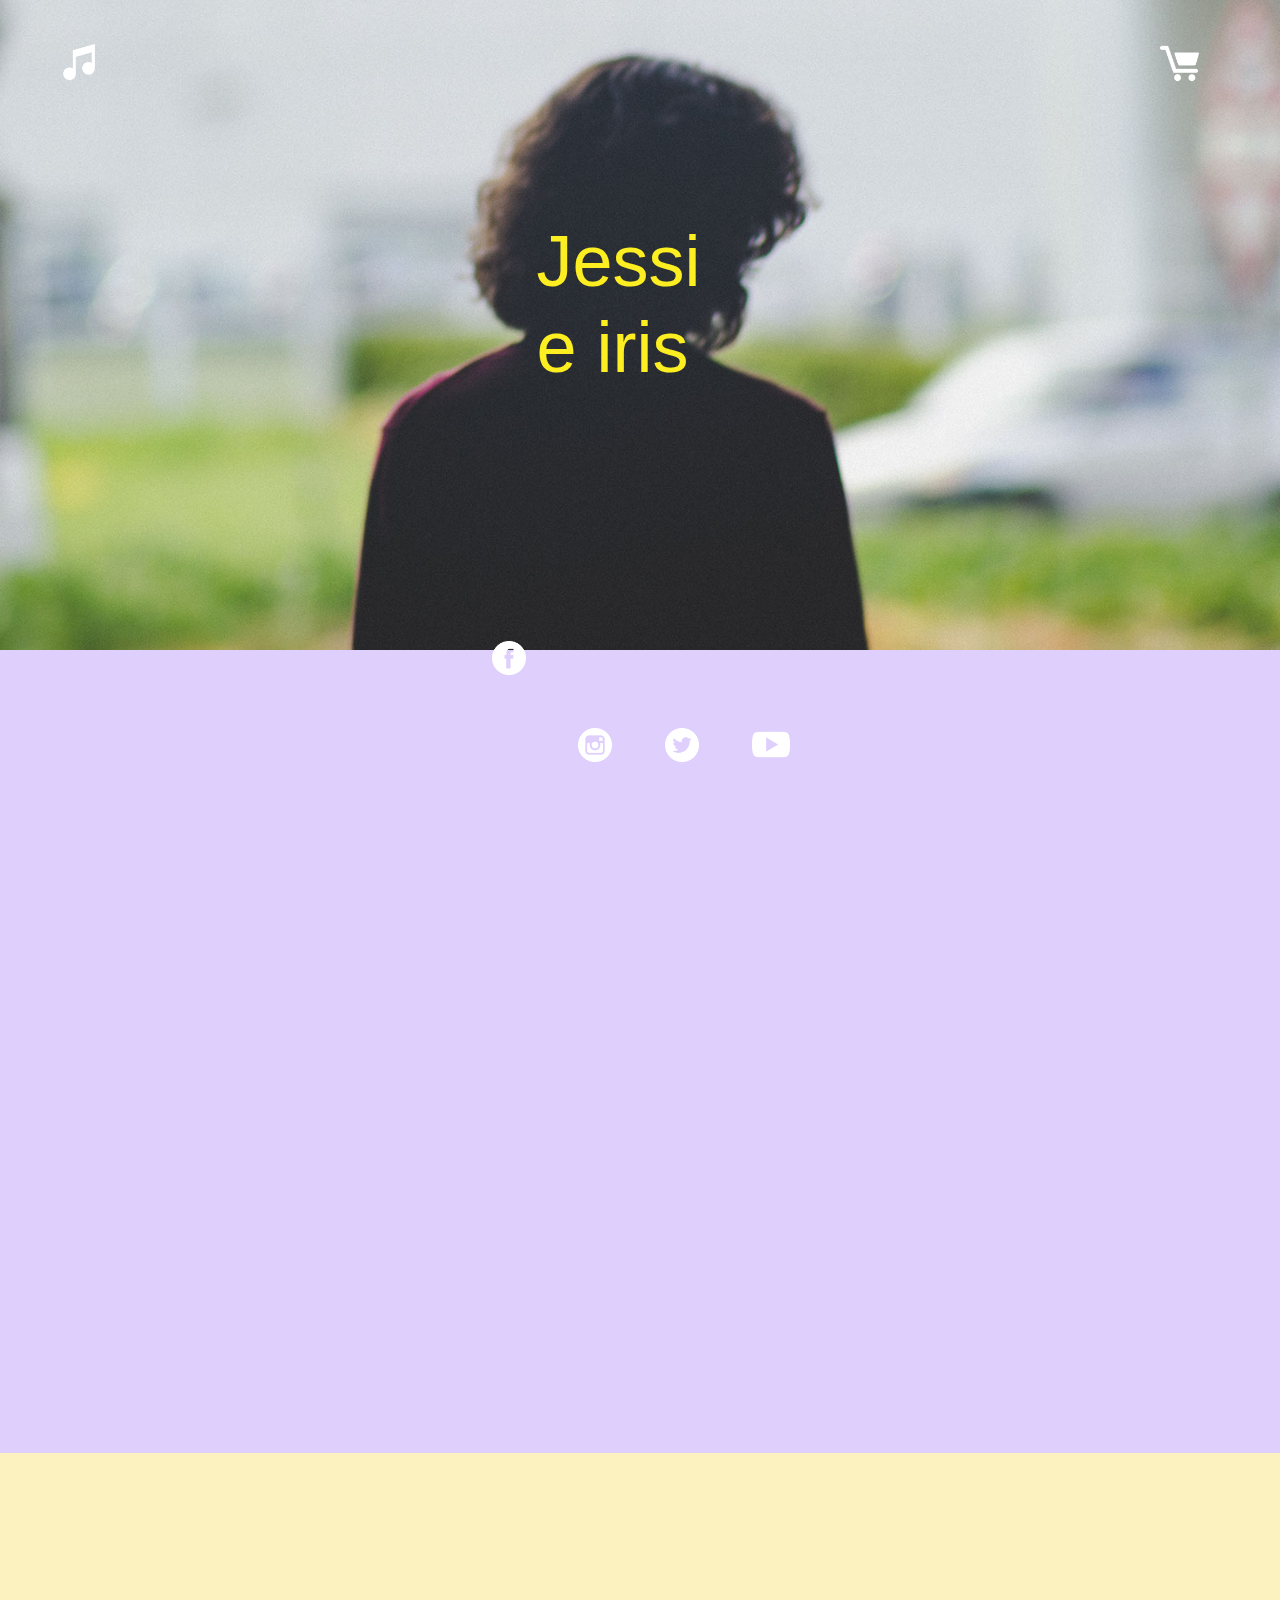
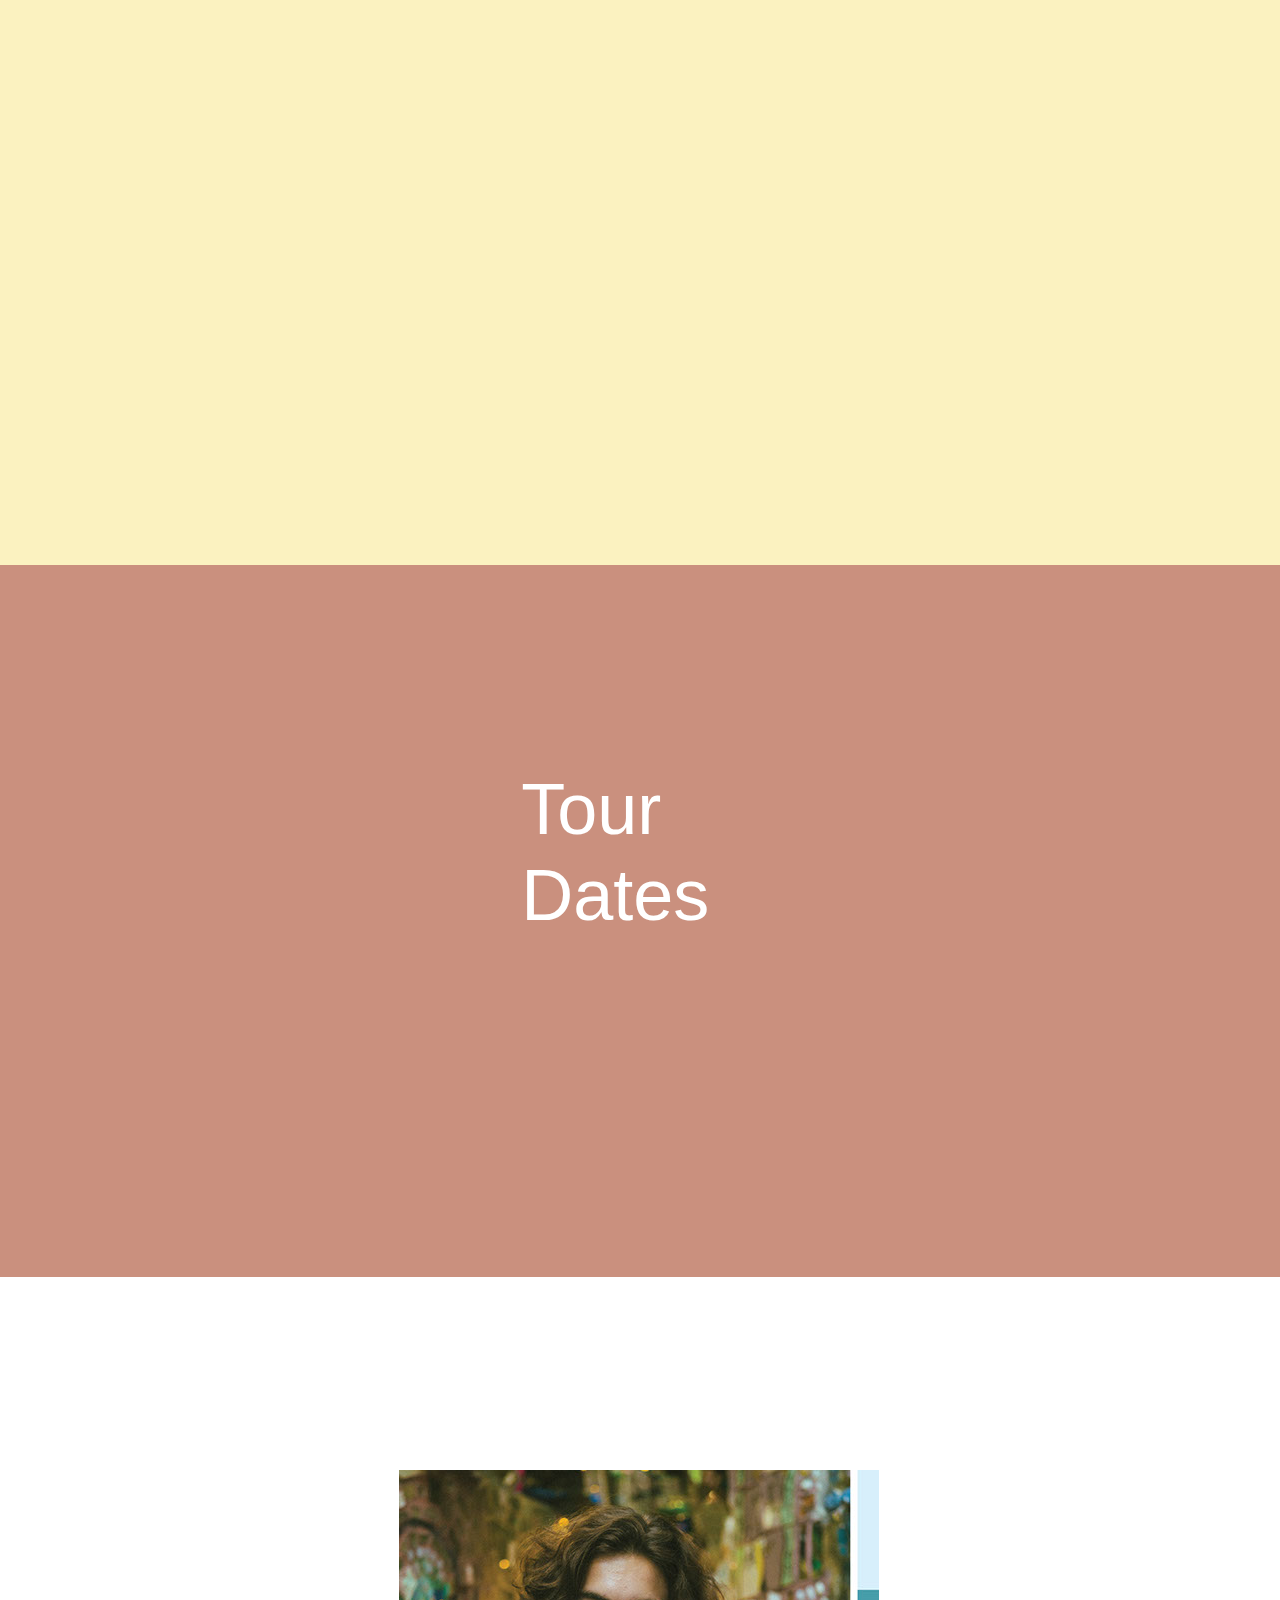
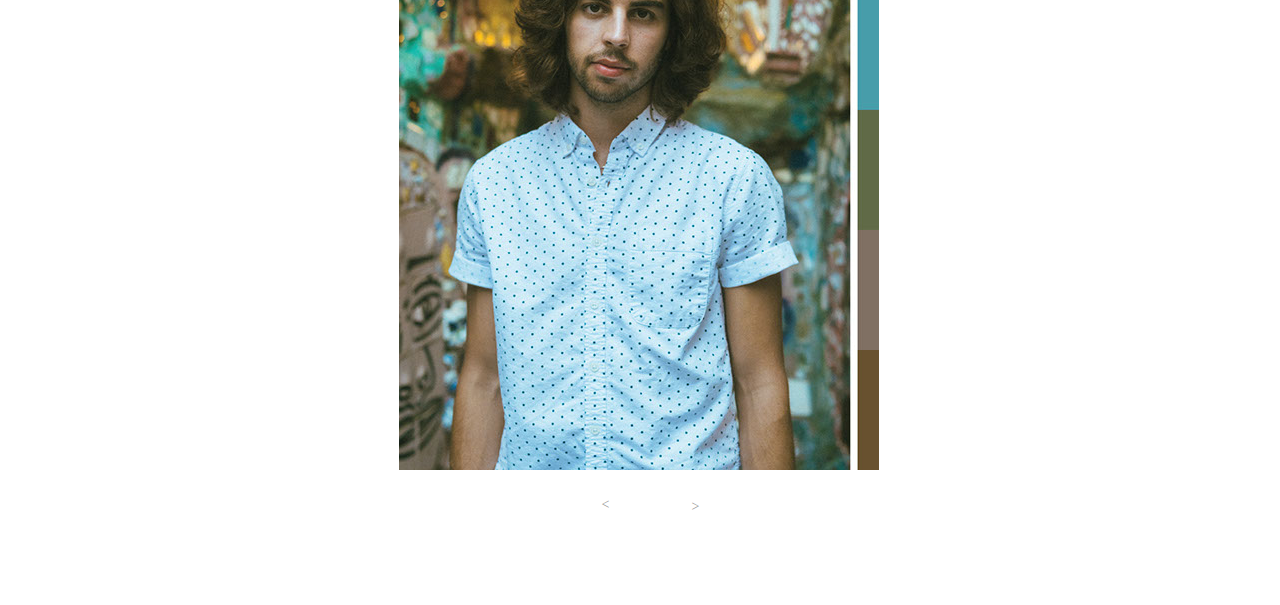
==== index.html @ 2830116b "First Draft" ====
<!DOCTYPE html>
<html class="nojs html css_verticalspacer" lang="en-GB">
 <head>

  <meta http-equiv="Content-type" content="text/html;charset=UTF-8"/>
  <meta name="generator" content="2017.0.2.363"/>
  <meta name="viewport" content="width=device-width, initial-scale=1.0"/>
  
  <script type="text/javascript">
   // Update the 'nojs'/'js' class on the html node
document.documentElement.className = document.documentElement.className.replace(/\bnojs\b/g, 'js');

// Check that all required assets are uploaded and up-to-date
if(typeof Muse == "undefined") window.Muse = {}; window.Muse.assets = {"required":["museutils.js", "museconfig.js", "webpro.js", "musewpslideshow.js", "jquery.museoverlay.js", "touchswipe.js", "jquery.watch.js", "jquery.museresponsive.js", "require.js", "index.css"], "outOfDate":[]};
</script>
  
  <title>Home</title>
  <!-- CSS -->
  <link rel="stylesheet" type="text/css" href="css/site_global.css?crc=443350757"/>
  <link rel="stylesheet" type="text/css" href="css/index.css?crc=502564567" id="pagesheet"/>
  <!-- IE-only CSS -->
  <!--[if lt IE 9]>
  <link rel="stylesheet" type="text/css" href="css/nomq_index.css?crc=90393569" id="nomq_pagesheet"/>
  <![endif]-->
  <!-- Other scripts -->
  <script type="text/javascript">
   var __adobewebfontsappname__ = "muse";
</script>
  <!-- JS includes -->
  <script src="https://webfonts.creativecloud.com/bebas-neue:n4:default.js" type="text/javascript"></script>
    <!--HTML Widget code-->
  <style type="text/css">#u511.size_fluid_width_height iframe { position:absolute; left:0; top:0; }</style>
 </head>
 <body>

  <div class="breakpoint active" id="bp_infinity" data-min-width="961"><!-- responsive breakpoint node -->
   <div class="clearfix borderbox" id="page"><!-- group -->
    <div class="clip_frame grpelem" id="u242"><!-- image -->
     <img class="block temp_no_img_src" id="u242_img" data-orig-src="images/img_0223-crop-u242.jpg?crc=4047182410" alt="" data-image-width="1576" data-image-height="787" src="images/blank.gif?crc=4208392903"/>
    </div>
    <div class="clearfix grpelem" id="pu252"><!-- column -->
     <div class="clearfix colelem shared_content" id="u252" data-content-guid="u252_content"><!-- group -->
      <div class="size_fluid_width_height grpelem" id="u511"><!-- custom html -->
       <div class="fluid_height_spacer"></div>
       
<iframe class="actAsDiv" style="width:100%;height:100%;" src="//www.youtube.com/embed/L6NBzP-vNng?autoplay=0&loop=0&showinfo=0&theme=dark&color=red&controls=1&modestbranding=0&start=0&fs=1&iv_load_policy=1&wmode=transparent&rel=1" frameborder="0" allowfullscreen></iframe>

      </div>
     </div>
     <div class="colelem shared_content" id="u718" data-content-guid="u718_content"><!-- simple frame --></div>
     <div class="colelem" id="u830"><!-- simple frame --></div>
    </div>
    <a class="nonblock nontext clip_frame grpelem" id="u392" href="http://soundcloud.com/jessieiris"><!-- image --><img class="block temp_no_img_src" id="u392_img" data-orig-src="images/quaver-outline.png?crc=3862288197" alt="" data-image-width="43" data-image-height="43" src="images/blank.gif?crc=4208392903"/></a>
    <div class="grpelem shared_content" id="u751" data-content-guid="u751_content"><!-- custom html -->
     <iframe width="75%" height="300" scrolling="no" frameborder="no" allow="autoplay" src="https://w.soundcloud.com/player/?url=https%3A//api.soundcloud.com/users/417070122&color=%23ff5500&auto_play=false&hide_related=false&show_comments=true&show_user=true&show_reposts=false&show_teaser=true&visual=true"></iframe>
    </div>
    <div class="clearfix grpelem" id="pu378"><!-- column -->
     <a class="nonblock nontext transition clip_frame colelem" id="u378" href="https://www.facebook.com/jessieirismusic/?ref=bookmarks" target="_blank"><!-- image --><img class="block temp_no_img_src" id="u378_img" data-orig-src="images/facebook-logo-button.png?crc=87299596" alt="" data-image-width="41" data-image-height="41" src="images/blank.gif?crc=4208392903"/></a>
     <div class="SlideShowWidget clearfix colelem" id="slideshowu846"><!-- none box -->
      <div class="popup_anchor" id="u865popup">
       <div class="SlideShowContentPanel clearfix" id="u865"><!-- stack box -->
        <div class="SSSlide clip_frame grpelem" id="u870"><!-- image -->
         <img class="block ImageInclude" id="u870_img" data-src="images/716_1.jpg?crc=4040622447" src="images/blank.gif?crc=4208392903" alt="" data-width="480" data-height="600"/>
        </div>
        <div class="SSSlide invi clip_frame grpelem" id="u1006"><!-- image -->
         <img class="block ImageInclude" id="u1006_img" data-src="images/716_2.jpg?crc=38590308" src="images/blank.gif?crc=4208392903" alt="" data-width="480" data-height="600"/>
        </div>
        <div class="SSSlide invi clip_frame grpelem" id="u1043"><!-- image -->
         <img class="block ImageInclude" id="u1043_img" data-src="images/716_4.jpg?crc=3997581002" src="images/blank.gif?crc=4208392903" alt="" data-width="480" data-height="600"/>
        </div>
       </div>
      </div>
      <div class="popup_anchor" id="u852-4popup">
       <div class="SSPreviousButton clearfix" id="u852-4"><!-- content -->
        <p class="shared_content" data-content-guid="u852-4_0_content"><span id="u852">&lt;</span></p>
       </div>
      </div>
      <div class="popup_anchor" id="u857-4popup">
       <div class="SSNextButton clearfix" id="u857-4"><!-- content -->
        <p class="shared_content" data-content-guid="u857-4_0_content">&gt;</p>
       </div>
      </div>
     </div>
    </div>
    <div class="clearfix grpelem shared_content" id="u836-4" data-content-guid="u836-4_content"><!-- content -->
     <p>Tour Dates</p>
    </div>
    <div class="clearfix grpelem" id="pu452-4"><!-- column -->
     <div class="clearfix colelem shared_content" id="u452-4" data-content-guid="u452-4_content"><!-- content -->
      <p id="u452-2">Jessie iris</p>
     </div>
     <div class="clearfix colelem" id="pu385"><!-- group -->
      <a class="nonblock nontext clip_frame grpelem" id="u385" href="http://instagam.com/jessieirismusic"><!-- image --><img class="block temp_no_img_src" id="u385_img" data-orig-src="images/instagram-logo.png?crc=248521464" alt="" data-image-width="41" data-image-height="41" src="images/blank.gif?crc=4208392903"/></a>
      <a class="nonblock nontext clip_frame grpelem" id="u399" href="http://twitter.com/jessieirismusic"><!-- image --><img class="block temp_no_img_src" id="u399_img" data-orig-src="images/twitter-logo-button.png?crc=148408209" alt="" data-image-width="41" data-image-height="41" src="images/blank.gif?crc=4208392903"/></a>
      <a class="nonblock nontext clip_frame grpelem" id="u440" href="https://www.youtube.com/channel/UCK2MriOIzcNGKVqEwcktbkw"><!-- image --><img class="block temp_no_img_src" id="u440_img" data-orig-src="images/youtube.png?crc=4034849713" alt="" data-image-width="45" data-image-height="45" src="images/blank.gif?crc=4208392903"/></a>
     </div>
    </div>
    <div class="clearfix grpelem" id="pu370"><!-- column -->
     <div class="clip_frame colelem" id="u370"><!-- image -->
      <img class="block temp_no_img_src" id="u370_img" data-orig-src="images/empty-shopping-cart.png?crc=4023035143" alt="" data-image-width="47" data-image-height="47" src="images/blank.gif?crc=4208392903"/>
     </div>
     <div class="colelem shared_content" id="u779" data-content-guid="u779_content"><!-- custom html -->
      <iframe src="https://open.spotify.com/embed/artist/1LmjncjR4ht59hgidFxlOm" width="400" height="380" frameborder="0" allowtransparency="true" allow="encrypted-media"></iframe>
     </div>
    </div>
    <div class="verticalspacer" data-offset-top="3734" data-content-above-spacer="3733" data-content-below-spacer="133"></div>
   </div>
  </div>
  <div class="breakpoint" id="bp_960" data-max-width="960"><!-- responsive breakpoint node -->
   <div class="clearfix borderbox temp_no_id" data-orig-id="page"><!-- group -->
    <div class="clip_frame grpelem temp_no_id" data-orig-id="u242"><!-- image -->
     <img class="block temp_no_id temp_no_img_src" data-orig-src="images/img_0223-crop-u2422.jpg?crc=3864025660" alt="" data-image-width="974" data-image-height="494" data-orig-id="u242_img" src="images/blank.gif?crc=4208392903"/>
    </div>
    <div class="clearfix grpelem temp_no_id" data-orig-id="pu252"><!-- column -->
     <span class="clearfix colelem placeholder" data-placeholder-for="u252_content"><!-- placeholder node --></span>
     <span class="colelem placeholder" data-placeholder-for="u718_content"><!-- placeholder node --></span>
     <div class="clearfix colelem temp_no_id" data-orig-id="u830"><!-- group -->
      <span class="clearfix grpelem placeholder" data-placeholder-for="u836-4_content"><!-- placeholder node --></span>
     </div>
    </div>
    <a class="nonblock nontext clip_frame grpelem temp_no_id" href="http://soundcloud.com/jessieiris" data-orig-id="u392"><!-- image --><img class="block temp_no_id temp_no_img_src" data-orig-src="images/quaver-outline.png?crc=3862288197" alt="" data-image-width="27" data-image-height="27" data-orig-id="u392_img" src="images/blank.gif?crc=4208392903"/></a>
    <span class="grpelem placeholder" data-placeholder-for="u751_content"><!-- placeholder node --></span>
    <div class="clearfix grpelem temp_no_id" data-orig-id="pu452-4"><!-- column -->
     <span class="clearfix colelem placeholder" data-placeholder-for="u452-4_content"><!-- placeholder node --></span>
     <div class="clearfix colelem temp_no_id" data-orig-id="pu378"><!-- group -->
      <a class="nonblock nontext transition clip_frame grpelem temp_no_id" href="https://www.facebook.com/jessieirismusic/?ref=bookmarks" target="_blank" data-orig-id="u378"><!-- image --><img class="block temp_no_id temp_no_img_src" data-orig-src="images/facebook-logo-button.png?crc=87299596" alt="" width="38" height="38" data-orig-id="u378_img" src="images/blank.gif?crc=4208392903"/></a>
      <a class="nonblock nontext clip_frame grpelem temp_no_id" href="http://instagam.com/jessieirismusic" data-orig-id="u385"><!-- image --><img class="block temp_no_id temp_no_img_src" data-orig-src="images/instagram-logo.png?crc=248521464" alt="" width="38" height="38" data-orig-id="u385_img" src="images/blank.gif?crc=4208392903"/></a>
      <a class="nonblock nontext clip_frame grpelem temp_no_id" href="http://twitter.com/jessieirismusic" data-orig-id="u399"><!-- image --><img class="block temp_no_id temp_no_img_src" data-orig-src="images/twitter-logo-button.png?crc=148408209" alt="" width="38" height="38" data-orig-id="u399_img" src="images/blank.gif?crc=4208392903"/></a>
     </div>
     <div class="SlideShowWidget clearfix colelem temp_no_id" data-orig-id="slideshowu846"><!-- none box -->
      <div class="popup_anchor temp_no_id" data-orig-id="u865popup">
       <div class="SlideShowContentPanel clearfix temp_no_id" data-orig-id="u865"><!-- stack box -->
        <div class="SSSlide clip_frame grpelem temp_no_id" data-orig-id="u870"><!-- image -->
         <img class="block ImageInclude temp_no_id" data-src="images/716_1.jpg?crc=4040622447" src="images/blank.gif?crc=4208392903" alt="" data-width="480" data-height="600" data-orig-id="u870_img"/>
        </div>
        <div class="SSSlide invi clip_frame grpelem temp_no_id" data-orig-id="u1006"><!-- image -->
         <img class="block ImageInclude temp_no_id" data-src="images/716_2.jpg?crc=38590308" src="images/blank.gif?crc=4208392903" alt="" data-width="480" data-height="600" data-orig-id="u1006_img"/>
        </div>
        <div class="SSSlide invi clip_frame grpelem temp_no_id" data-orig-id="u1043"><!-- image -->
         <img class="block ImageInclude temp_no_id" data-src="images/716_4.jpg?crc=3997581002" src="images/blank.gif?crc=4208392903" alt="" data-width="480" data-height="600" data-orig-id="u1043_img"/>
        </div>
       </div>
      </div>
      <div class="popup_anchor temp_no_id" data-orig-id="u852-4popup">
       <div class="SSPreviousButton clearfix temp_no_id" data-orig-id="u852-4"><!-- content -->
        <span class="placeholder" data-placeholder-for="u852-4_0_content"><!-- placeholder node --></span>
       </div>
      </div>
      <div class="popup_anchor temp_no_id" data-orig-id="u857-4popup">
       <div class="SSNextButton clearfix temp_no_id" data-orig-id="u857-4"><!-- content -->
        <span class="placeholder" data-placeholder-for="u857-4_0_content"><!-- placeholder node --></span>
       </div>
      </div>
     </div>
    </div>
    <span class="grpelem placeholder" data-placeholder-for="u779_content"><!-- placeholder node --></span>
    <a class="nonblock nontext clip_frame grpelem temp_no_id" href="https://www.youtube.com/channel/UCK2MriOIzcNGKVqEwcktbkw" data-orig-id="u440"><!-- image --><img class="block temp_no_id temp_no_img_src" data-orig-src="images/youtube.png?crc=4034849713" alt="" width="42" height="42" data-orig-id="u440_img" src="images/blank.gif?crc=4208392903"/></a>
    <div class="clip_frame grpelem temp_no_id" data-orig-id="u370"><!-- image -->
     <img class="block temp_no_id temp_no_img_src" data-orig-src="images/empty-shopping-cart.png?crc=4023035143" alt="" data-image-width="29" data-image-height="29" data-orig-id="u370_img" src="images/blank.gif?crc=4208392903"/>
    </div>
    <div class="verticalspacer" data-offset-top="2619" data-content-above-spacer="2619" data-content-below-spacer="110"></div>
   </div>
  </div>
  <!-- Other scripts -->
  <script type="text/javascript">
   window.Muse.assets.check=function(d){if(!window.Muse.assets.checked){window.Muse.assets.checked=!0;var b={},c=function(a,b){if(window.getComputedStyle){var c=window.getComputedStyle(a,null);return c&&c.getPropertyValue(b)||c&&c[b]||""}if(document.documentElement.currentStyle)return(c=a.currentStyle)&&c[b]||a.style&&a.style[b]||"";return""},a=function(a){if(a.match(/^rgb/))return a=a.replace(/\s+/g,"").match(/([\d\,]+)/gi)[0].split(","),(parseInt(a[0])<<16)+(parseInt(a[1])<<8)+parseInt(a[2]);if(a.match(/^\#/))return parseInt(a.substr(1),
16);return 0},g=function(g){for(var f=document.getElementsByTagName("link"),h=0;h<f.length;h++)if("text/css"==f[h].type){var i=(f[h].href||"").match(/\/?css\/([\w\-]+\.css)\?crc=(\d+)/);if(!i||!i[1]||!i[2])break;b[i[1]]=i[2]}f=document.createElement("div");f.className="version";f.style.cssText="display:none; width:1px; height:1px;";document.getElementsByTagName("body")[0].appendChild(f);for(h=0;h<Muse.assets.required.length;){var i=Muse.assets.required[h],l=i.match(/([\w\-\.]+)\.(\w+)$/),k=l&&l[1]?
l[1]:null,l=l&&l[2]?l[2]:null;switch(l.toLowerCase()){case "css":k=k.replace(/\W/gi,"_").replace(/^([^a-z])/gi,"_$1");f.className+=" "+k;k=a(c(f,"color"));l=a(c(f,"backgroundColor"));k!=0||l!=0?(Muse.assets.required.splice(h,1),"undefined"!=typeof b[i]&&(k!=b[i]>>>24||l!=(b[i]&16777215))&&Muse.assets.outOfDate.push(i)):h++;f.className="version";break;case "js":h++;break;default:throw Error("Unsupported file type: "+l);}}d?d().jquery!="1.8.3"&&Muse.assets.outOfDate.push("jquery-1.8.3.min.js"):Muse.assets.required.push("jquery-1.8.3.min.js");
f.parentNode.removeChild(f);if(Muse.assets.outOfDate.length||Muse.assets.required.length)f="Some files on the server may be missing or incorrect. Clear browser cache and try again. If the problem persists please contact website author.",g&&Muse.assets.outOfDate.length&&(f+="\nOut of date: "+Muse.assets.outOfDate.join(",")),g&&Muse.assets.required.length&&(f+="\nMissing: "+Muse.assets.required.join(",")),alert(f)};location&&location.search&&location.search.match&&location.search.match(/muse_debug/gi)?setTimeout(function(){g(!0)},5E3):g()}};
var muse_init=function(){require.config({baseUrl:""});require(["jquery","museutils","whatinput","webpro","musewpslideshow","jquery.museoverlay","touchswipe","jquery.watch","jquery.museresponsive"],function(d){var $ = d;$(document).ready(function(){try{
window.Muse.assets.check($);/* body */
Muse.Utils.transformMarkupToFixBrowserProblemsPreInit();/* body */
Muse.Utils.prepHyperlinks(true);/* body */
Muse.Utils.fullPage('#page');/* 100% height page */
Muse.Utils.initWidget('#slideshowu846', ['#bp_infinity', '#bp_960'], function(elem) { var widget = new WebPro.Widget.ContentSlideShow(elem, {autoPlay:true,displayInterval:3500,slideLinkStopsSlideShow:false,transitionStyle:'fading',lightboxEnabled_runtime:false,shuffle:false,transitionDuration:500,enableSwipe:true,elastic:'off',resumeAutoplay:true,resumeAutoplayInterval:3000,playOnce:false,autoActivate_runtime:false}); $(elem).data('widget', widget); return widget; });/* #slideshowu846 */
$( '.breakpoint' ).registerBreakpoint();/* Register breakpoints */
Muse.Utils.transformMarkupToFixBrowserProblems();/* body */
}catch(b){if(b&&"function"==typeof b.notify?b.notify():Muse.Assert.fail("Error calling selector function: "+b),false)throw b;}})})};

</script>
  <!-- RequireJS script -->
  <script src="scripts/require.js?crc=4234670167" type="text/javascript" async data-main="scripts/museconfig.js?crc=3849126041" onload="if (requirejs) requirejs.onError = function(requireType, requireModule) { if (requireType && requireType.toString && requireType.toString().indexOf && 0 <= requireType.toString().indexOf('#scripterror')) window.Muse.assets.check(); }" onerror="window.Muse.assets.check();"></script>
   </body>
</html>
---- css/site_global.css ----
html{min-height:100%;min-width:100%;-ms-text-size-adjust:none;}body,div,dl,dt,dd,ul,ol,li,nav,h1,h2,h3,h4,h5,h6,pre,code,form,fieldset,legend,input,button,textarea,p,blockquote,th,td,a{margin:0px;padding:0px;border-width:0px;border-style:solid;border-color:transparent;-webkit-transform-origin:left top;-ms-transform-origin:left top;-o-transform-origin:left top;transform-origin:left top;background-repeat:no-repeat;}button.submit-btn{-moz-box-sizing:content-box;-webkit-box-sizing:content-box;box-sizing:content-box;}.transition{-webkit-transition-property:background-image,background-position,background-color,border-color,border-radius,color,font-size,font-style,font-weight,letter-spacing,line-height,text-align,box-shadow,text-shadow,opacity;transition-property:background-image,background-position,background-color,border-color,border-radius,color,font-size,font-style,font-weight,letter-spacing,line-height,text-align,box-shadow,text-shadow,opacity;}.transition *{-webkit-transition:inherit;transition:inherit;}table{border-collapse:collapse;border-spacing:0px;}fieldset,img{border:0px;border-style:solid;-webkit-transform-origin:left top;-ms-transform-origin:left top;-o-transform-origin:left top;transform-origin:left top;}address,caption,cite,code,dfn,em,strong,th,var,optgroup{font-style:inherit;font-weight:inherit;}del,ins{text-decoration:none;}li{list-style:none;}caption,th{text-align:left;}h1,h2,h3,h4,h5,h6{font-size:100%;font-weight:inherit;}input,button,textarea,select,optgroup,option{font-family:inherit;font-size:inherit;font-style:inherit;font-weight:inherit;}.form-grp input,.form-grp textarea{-webkit-appearance:none;-webkit-border-radius:0;}body{font-family:Arial, Helvetica Neue, Helvetica, sans-serif;text-align:left;font-size:14px;line-height:17px;word-wrap:break-word;text-rendering:optimizeLegibility;-moz-font-feature-settings:'liga';-ms-font-feature-settings:'liga';-webkit-font-feature-settings:'liga';font-feature-settings:'liga';}a:link{color:#0000FF;text-decoration:underline;}a:visited{color:#800080;text-decoration:underline;}a:hover{color:#0000FF;text-decoration:underline;}a:active{color:#EE0000;text-decoration:underline;}a.nontext{color:black;text-decoration:none;font-style:normal;font-weight:normal;}.normal_text{color:#000000;direction:ltr;font-family:Arial, Helvetica Neue, Helvetica, sans-serif;font-size:14px;font-style:normal;font-weight:normal;letter-spacing:0px;line-height:17px;text-align:left;text-decoration:none;text-indent:0px;text-transform:none;vertical-align:0px;padding:0px;}.list0 li:before{position:absolute;right:100%;letter-spacing:0px;text-decoration:none;font-weight:normal;font-style:normal;}.rtl-list li:before{right:auto;left:100%;}.nls-None > li:before,.nls-None .list3 > li:before,.nls-None .list6 > li:before{margin-right:6px;content:'•';}.nls-None .list1 > li:before,.nls-None .list4 > li:before,.nls-None .list7 > li:before{margin-right:6px;content:'○';}.nls-None,.nls-None .list1,.nls-None .list2,.nls-None .list3,.nls-None .list4,.nls-None .list5,.nls-None .list6,.nls-None .list7,.nls-None .list8{padding-left:34px;}.nls-None.rtl-list,.nls-None .list1.rtl-list,.nls-None .list2.rtl-list,.nls-None .list3.rtl-list,.nls-None .list4.rtl-list,.nls-None .list5.rtl-list,.nls-None .list6.rtl-list,.nls-None .list7.rtl-list,.nls-None .list8.rtl-list{padding-left:0px;padding-right:34px;}.nls-None .list2 > li:before,.nls-None .list5 > li:before,.nls-None .list8 > li:before{margin-right:6px;content:'-';}.nls-None.rtl-list > li:before,.nls-None .list1.rtl-list > li:before,.nls-None .list2.rtl-list > li:before,.nls-None .list3.rtl-list > li:before,.nls-None .list4.rtl-list > li:before,.nls-None .list5.rtl-list > li:before,.nls-None .list6.rtl-list > li:before,.nls-None .list7.rtl-list > li:before,.nls-None .list8.rtl-list > li:before{margin-right:0px;margin-left:6px;}.TabbedPanelsTab{white-space:nowrap;}.MenuBar .MenuBarView,.MenuBar .SubMenuView{display:block;list-style:none;}.MenuBar .SubMenu{display:none;position:absolute;}.NoWrap{white-space:nowrap;word-wrap:normal;}.rootelem{margin-left:auto;margin-right:auto;}.colelem{display:inline;float:left;clear:both;}.clearfix:after{content:"\0020";visibility:hidden;display:block;height:0px;clear:both;}*:first-child+html .clearfix{zoom:1;}.clip_frame{overflow:hidden;}.popup_anchor{position:relative;width:0px;height:0px;}.popup_element{z-index:100000;}.svg{display:block;vertical-align:top;}span.wrap{content:'';clear:left;display:block;}span.actAsInlineDiv{display:inline-block;}.position_content,.excludeFromNormalFlow{float:left;}.preload_images{position:absolute;overflow:hidden;left:-9999px;top:-9999px;height:1px;width:1px;}.preload{height:1px;width:1px;}.animateStates{-webkit-transition:0.3s ease-in-out;-moz-transition:0.3s ease-in-out;-o-transition:0.3s ease-in-out;transition:0.3s ease-in-out;}[data-whatinput="mouse"] *:focus,[data-whatinput="touch"] *:focus,input:focus,textarea:focus{outline:none;}textarea{resize:none;overflow:auto;}.fld-prompt{pointer-events:none;}.wrapped-input{position:absolute;top:0px;left:0px;background:transparent;border:none;}.submit-btn{z-index:50000;cursor:pointer;}.anchor_item{width:22px;height:18px;}.MenuBar .SubMenuVisible,.MenuBarVertical .SubMenuVisible,.MenuBar .SubMenu .SubMenuVisible,.popup_element.Active,span.actAsPara,.actAsDiv,a.nonblock.nontext,img.block{display:block;}.widget_invisible,.js .invi,.js .mse_pre_init{visibility:hidden;}.ose_ei{visibility:hidden;z-index:0;}.no_vert_scroll{overflow-y:hidden;}.always_vert_scroll{overflow-y:scroll;}.always_horz_scroll{overflow-x:scroll;}.fullscreen{overflow:hidden;left:0px;top:0px;position:fixed;height:100%;width:100%;-moz-box-sizing:border-box;-webkit-box-sizing:border-box;-ms-box-sizing:border-box;box-sizing:border-box;}.fullwidth{position:absolute;}.borderbox{-moz-box-sizing:border-box;-webkit-box-sizing:border-box;-ms-box-sizing:border-box;box-sizing:border-box;}.scroll_wrapper{position:absolute;overflow:auto;left:0px;right:0px;top:0px;bottom:0px;padding-top:0px;padding-bottom:0px;margin-top:0px;margin-bottom:0px;}.browser_width > *{position:absolute;left:0px;right:0px;}.grpelem,.accordion_wrapper{display:inline;float:left;}.fld-checkbox input[type=checkbox],.fld-radiobutton input[type=radio]{position:absolute;overflow:hidden;clip:rect(0px, 0px, 0px, 0px);height:1px;width:1px;margin:-1px;padding:0px;border:0px;}.fld-checkbox input[type=checkbox] + label,.fld-radiobutton input[type=radio] + label{display:inline-block;background-repeat:no-repeat;cursor:pointer;float:left;width:100%;height:100%;}.pointer_cursor,.fld-recaptcha-mode,.fld-recaptcha-refresh,.fld-recaptcha-help{cursor:pointer;}p,h1,h2,h3,h4,h5,h6,ol,ul,span.actAsPara{max-height:1000000px;}.superscript{vertical-align:super;font-size:66%;line-height:0px;}.subscript{vertical-align:sub;font-size:66%;line-height:0px;}.horizontalSlideShow{-ms-touch-action:pan-y;touch-action:pan-y;}.verticalSlideShow{-ms-touch-action:pan-x;touch-action:pan-x;}.colelem100,.verticalspacer{clear:both;}.list0 li,.MenuBar .MenuItemContainer,.SlideShowContentPanel .fullscreen img,.css_verticalspacer .verticalspacer{position:relative;}.popup_element.Inactive,.js .disn,.js .an_invi,.hidden,.breakpoint{display:none;}#muse_css_mq{position:absolute;display:none;background-color:#FFFFFE;}.fluid_height_spacer{width:0.01px;}.muse_check_css{display:none;position:fixed;}@media screen and (-webkit-min-device-pixel-ratio:0){body{text-rendering:auto;}}
---- css/index.css ----
.version.index{color:#00001D;background-color:#F486D7;}#page{padding-bottom:62px;width:100%;margin-left:auto;border-color:#000000;margin-right:auto;background-color:transparent;background-image:none;z-index:1;border-width:0px;}#u242{margin-right:-10000px;background-color:transparent;z-index:5;position:relative;}#pu252{margin-right:-10000px;z-index:2;margin-top:-3px;}#u252{margin-left:0%;background-color:#DFCFFD;width:100%;z-index:2;position:relative;}#u511{max-width:100000px;border-width:0px;margin-right:-10000px;background-color:transparent;position:relative;border-color:transparent;z-index:23;min-width:100px;}#u718{margin-left:0%;background-color:#FBF2C0;width:100%;z-index:3;position:relative;}#u830{margin-left:0%;background-color:#CA907E;width:100%;z-index:4;position:relative;}#u836-4{z-index:26;font-size:72px;margin-right:-10000px;background-color:transparent;font-family:bebas-neue, sans-serif;font-weight:400;color:#FFFFFF;position:relative;line-height:86px;}#u392{margin-right:-10000px;background-color:transparent;z-index:9;position:relative;margin-top:44px;}#u751{min-height:385px;border-color:transparent;margin-right:-10000px;background-color:transparent;z-index:24;border-width:0px;position:relative;}#pu452-4{padding-bottom:0px;margin-right:-10000px;z-index:19;}#u452-4{z-index:19;background-color:transparent;font-weight:400;font-family:bebas-neue, sans-serif;min-height:50px;color:#FCEE21;position:relative;}#pu378{z-index:11;}#u378{transition-duration:0s;-webkit-transition-delay:0s;background-color:transparent;transition-delay:0s;background-image:url("../images/blank.gif?crc=4208392903");z-index:11;position:relative;-webkit-transition-duration:0s;}#u378:hover{transition-duration:0.5s;transition-delay:0s;-webkit-transition-timing-function:ease-in-out;-webkit-transition-duration:0.5s;min-height:0px;transition-timing-function:ease-in-out;-webkit-transition-delay:0s;margin-bottom:0px;}#u385{margin-right:-10000px;background-color:transparent;z-index:13;position:relative;}#u399{margin-right:-10000px;background-color:transparent;z-index:15;position:relative;}#slideshowu846{margin-left:50%;width:0.01px;z-index:30;position:relative;}#u865{position:absolute;background-color:transparent;}#u865popup{z-index:31;}#u870{border-color:transparent;margin-right:-10000px;background-color:transparent;z-index:32;border-width:0px;position:relative;}#u1006{border-color:transparent;margin-right:-10000px;background-color:transparent;z-index:34;border-width:0px;position:relative;}#u1043{border-color:transparent;margin-right:-10000px;background-color:transparent;z-index:36;border-width:0px;position:relative;}#u852-4{position:absolute;background-color:#FFFFFF;padding:10px;font-family:Georgia, Palatino, Palatino Linotype, Times, Times New Roman, serif;min-height:20px;border-color:transparent;text-align:center;width:10px;border-width:0px;line-height:20px;}#u852-4popup{z-index:38;}#u852{color:#999999;}#u857-4{position:absolute;background-color:#FFFFFF;padding:10px;font-family:Georgia, Palatino, Palatino Linotype, Times, Times New Roman, serif;min-height:20px;border-color:transparent;text-align:center;width:10px;color:#999999;border-width:0px;line-height:20px;}#u857-4popup{z-index:42;}.SSFirstButton,.SSPreviousButton,.SSNextButton,.SSLastButton,.SSSlideLink,.SSCloseButton{cursor:pointer;}.SSSlideLoading{background:url("../images/loading.gif?crc=3815509949") no-repeat center center;}#u779{min-height:385px;border-color:transparent;background-color:transparent;position:relative;z-index:25;border-width:0px;}#u440{margin-right:-10000px;background-color:transparent;z-index:17;position:relative;}#u370{background-color:transparent;z-index:7;position:relative;}#u392_img,#u370_img{width:100%;}.html{background-color:#FFFFFF;}body{position:relative;}@media (min-width: 961px), print{#muse_css_mq{background-color:#FFFFFF;}#bp_infinity.active{display:block;}#page{min-height:3805px;}#u242{margin-top:-4px;width:102.28%;left:-1.24%;}#u242_img{width:100.07%;}#pu252{width:102.28%;margin-left:-1.14%;}#u252{padding-bottom:99px;left:-1.5000000000000142px;}#u511{margin-top:873px;width:58.8%;margin-left:20.61%;left:1px;}#u511 .fluid_height_spacer{padding-bottom:63.39092872570195%;}#u718{height:712px;top:-4px;margin-bottom:-4px;left:-1.5000000000000142px;}#u830{height:712px;left:-1.5000000000000142px;}#u392{width:2.8%;left:4.75%;}#u751{text-align:right;margin-top:1701px;width:37.28%;left:7.73%;}#pu378{margin-right:-10000px;margin-top:641px;width:63.19%;margin-left:18.41%;}#u378{width:4.22%;margin-left:47.9%;left:-131.5px;}#u378:hover{margin-right:0px;margin-top:0px;width:4.22%;margin-left:47.9%;left:-131.5px;}#slideshowu846{height:665px;margin-top:2387px;left:-488.5px;}#u865,#u870,#u1006,#u1043{width:973px;height:615px;}#u870_img,#u1006_img,#u1043_img{padding:8px 246px 7px 247px;}#u852-4{top:623px;left:439px;}#u857-4{top:625px;left:529px;}#u836-4{min-height:106px;margin-top:2366px;width:23.25%;left:40.72%;}#pu452-4{margin-top:218px;width:17.99%;margin-left:41.01%;}#u452-4{font-size:72px;line-height:86px;width:87.01%;margin-left:6.5%;left:-3.5px;}#pu385{z-index:13;margin-top:336px;width:78.71%;margin-left:10.65%;}#u385{margin-top:2px;width:18.81%;margin-left:40.6%;left:-45px;}#u399{margin-top:2px;width:18.81%;margin-left:40.6%;left:42px;}#u440{width:20.65%;margin-left:39.68%;left:131px;}#u378_img,#u385_img,#u399_img,#u440_img{width:100%;}#pu370{z-index:7;margin-right:-10000px;margin-top:44px;width:23.25%;margin-left:70.39%;}#u370{width:13.13%;margin-left:86.88%;}#u779{margin-top:1602px;width:100%;}.css_verticalspacer .verticalspacer{height:calc(100vh - 3866px);}}@media (max-width: 960px){#muse_css_mq{background-color:#0003c0;}#bp_960.active{display:block;}#page{min-height:2668px;max-width:960px;}#u242{margin-top:-6px;width:101.46%;left:0.42%;}#u242_img{width:100%;}#pu252{padding-bottom:0px;width:101.46%;margin-left:0.73%;}#u252{padding-bottom:19px;left:3.0000000000000284px;}#u511{margin-top:506px;width:59.25%;margin-left:20.38%;left:-4px;}#u511 .fluid_height_spacer{padding-bottom:63.43154246100519%;}#u718{height:483px;left:3.0000000000000284px;}#u830{padding-bottom:352px;top:-1px;margin-bottom:-1px;left:3.0000000000000284px;}#u836-4{min-height:86px;margin-top:45px;width:26.6%;margin-left:36.71%;left:-4px;}#u392{width:2.82%;left:4.69%;}#u751{margin-top:943px;left:119px;width:37.3%;}#pu452-4{margin-top:133px;width:56.25%;margin-left:21.88%;}#u452-4{font-size:40px;line-height:48px;width:25.56%;margin-left:37.23%;left:-1px;}#pu378{margin-top:211px;width:29.08%;margin-left:35.47%;}#u378{width:38px;margin-right:-10000px;margin-top:1px;margin-left:50%;left:-108.5px;}#u378:hover{margin-right:-10000px;margin-top:1px;width:38px;margin-left:50%;left:-108.5px;}#u385{width:38px;margin-top:1px;margin-left:50%;left:-49.5px;}#u399{width:38px;margin-left:50%;left:11.5px;}#slideshowu846{height:697px;margin-top:1488px;left:-270px;}#u865{width:480px;height:697px;left:30px;}#u870,#u1006,#u1043{width:480px;height:697px;}#u870_img,#u1006_img,#u1043_img{padding-top:49px;padding-bottom:48px;}#u852-4{top:152px;}#u857-4{top:152px;left:510px;}#u779{margin-right:-10000px;margin-top:943px;width:37.3%;margin-left:62.71%;left:-97px;}#u440{width:42px;margin-top:394px;margin-left:50%;left:68px;}#u370{margin-right:-10000px;margin-top:44px;width:3.03%;left:90.63%;}.css_verticalspacer .verticalspacer{height:calc(100vh - 2729px);}body{overflow-x:hidden;min-width:320px;}}
---- css/nomq_index.css ----
#muse_css_mq{background-color:#FFFFFF;}#bp_infinity.active{display:block;}#page{min-height:3805px;}#u242{margin-top:-4px;width:102.28%;left:-1.24%;}#u242_img{width:100.07%;}#pu252{width:102.28%;margin-left:-1.14%;}#u252{padding-bottom:99px;left:-1.5000000000000142px;}#u511{margin-top:873px;width:58.8%;margin-left:20.61%;left:1px;}#u511 .fluid_height_spacer{padding-bottom:63.39092872570195%;}#u718{height:712px;top:-4px;margin-bottom:-4px;left:-1.5000000000000142px;}#u830{height:712px;left:-1.5000000000000142px;}#u392{width:2.8%;left:4.75%;}#u751{text-align:right;margin-top:1701px;width:37.28%;left:7.73%;}#pu378{margin-right:-10000px;margin-top:641px;width:63.19%;margin-left:18.41%;}#u378{width:4.22%;margin-left:47.9%;left:-131.5px;}#u378:hover{margin-right:0px;margin-top:0px;width:4.22%;margin-left:47.9%;left:-131.5px;}#slideshowu846{height:665px;margin-top:2387px;left:-488.5px;}#u865,#u870,#u1006,#u1043{width:973px;height:615px;}#u870_img,#u1006_img,#u1043_img{padding:8px 246px 7px 247px;}#u852-4{top:623px;left:439px;}#u857-4{top:625px;left:529px;}#u836-4{min-height:106px;margin-top:2366px;width:23.25%;left:40.72%;}#pu452-4{margin-top:218px;width:17.99%;margin-left:41.01%;}#u452-4{font-size:72px;line-height:86px;width:87.01%;margin-left:6.5%;left:-3.5px;}#pu385{z-index:13;margin-top:336px;width:78.71%;margin-left:10.65%;}#u385{margin-top:2px;width:18.81%;margin-left:40.6%;left:-45px;}#u399{margin-top:2px;width:18.81%;margin-left:40.6%;left:42px;}#u440{width:20.65%;margin-left:39.68%;left:131px;}#u378_img,#u385_img,#u399_img,#u440_img{width:100%;}#pu370{z-index:7;margin-right:-10000px;margin-top:44px;width:23.25%;margin-left:70.39%;}#u370{width:13.13%;margin-left:86.88%;}#u779{margin-top:1602px;width:100%;}.css_verticalspacer .verticalspacer{height:calc(100vh - 3866px);}
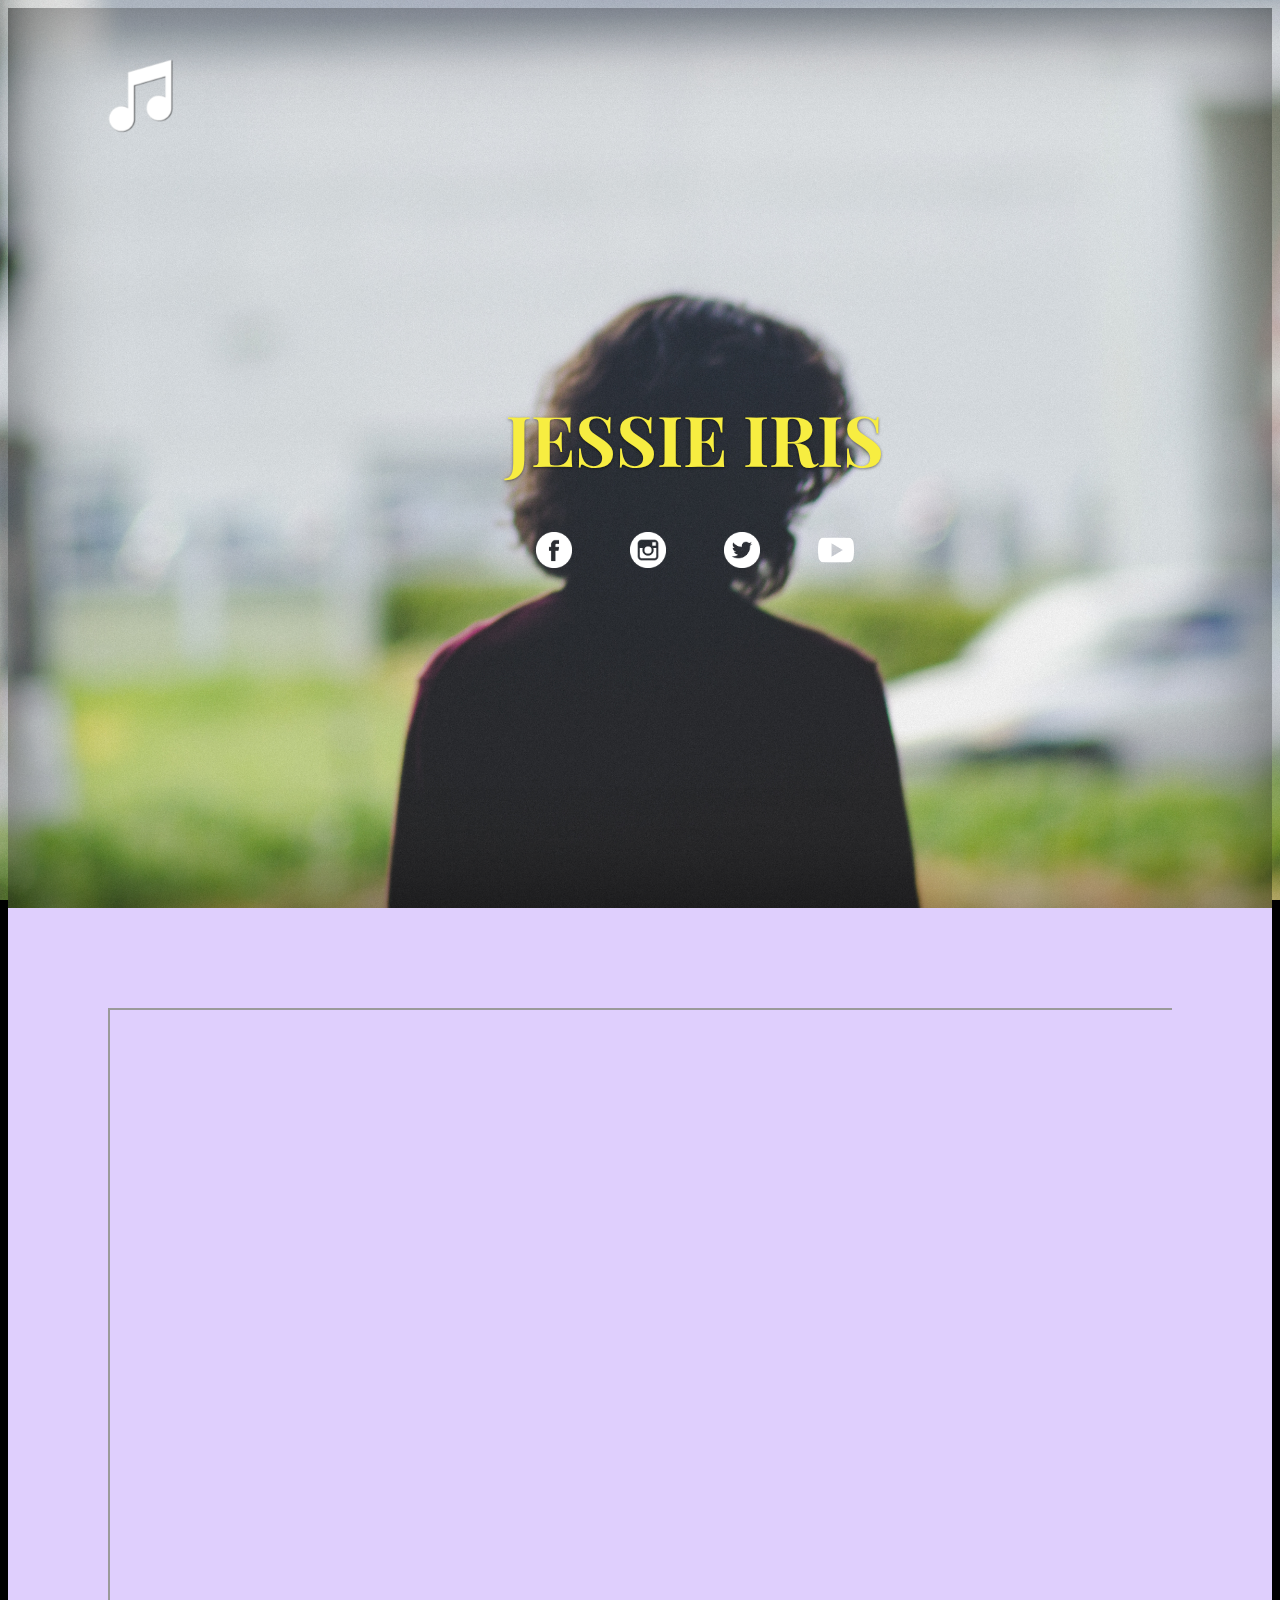
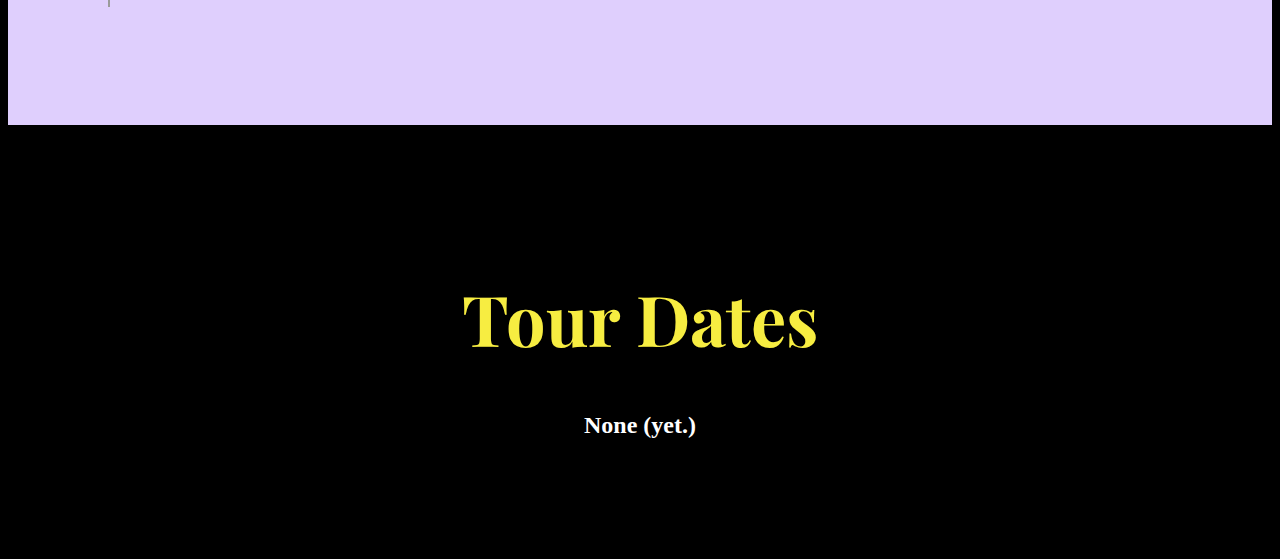
==== commit 4acf0b21: "Actually Coded" ====
--- a/index.html
+++ b/index.html
@@ -1,184 +1,110 @@
 <!DOCTYPE html>
-<html class="nojs html css_verticalspacer" lang="en-GB">
- <head>
+<html lang="en">
+  <head>
+    <meta charset="utf-8">
+    <style>
+            @import url('https://fonts.googleapis.com/css?family=Lato|Playfair+Display:700');
+            </style>
+    <meta http-equiv="X-UA-Compatible" content="IE=edge">
+    <meta name="viewport" content="width=device-width, initial-scale=1">
+    <!-- The above 3 meta tags *must* come first in the head; any other head content must come *after* these tags -->
+    <meta name="description" content="">
+    <meta name="author" content="">
+    <link rel="icon" href="../../favicon.ico">
 
-  <meta http-equiv="Content-type" content="text/html;charset=UTF-8"/>
-  <meta name="generator" content="2017.0.2.363"/>
-  <meta name="viewport" content="width=device-width, initial-scale=1.0"/>
-  
-  <script type="text/javascript">
-   // Update the 'nojs'/'js' class on the html node
-document.documentElement.className = document.documentElement.className.replace(/\bnojs\b/g, 'js');
+    <title>Cover Template for Bootstrap</title>
 
-// Check that all required assets are uploaded and up-to-date
-if(typeof Muse == "undefined") window.Muse = {}; window.Muse.assets = {"required":["museutils.js", "museconfig.js", "webpro.js", "musewpslideshow.js", "jquery.museoverlay.js", "touchswipe.js", "jquery.watch.js", "jquery.museresponsive.js", "require.js", "index.css"], "outOfDate":[]};
-</script>
-  
-  <title>Home</title>
-  <!-- CSS -->
-  <link rel="stylesheet" type="text/css" href="css/site_global.css?crc=443350757"/>
-  <link rel="stylesheet" type="text/css" href="css/index.css?crc=502564567" id="pagesheet"/>
-  <!-- IE-only CSS -->
-  <!--[if lt IE 9]>
-  <link rel="stylesheet" type="text/css" href="css/nomq_index.css?crc=90393569" id="nomq_pagesheet"/>
-  <![endif]-->
-  <!-- Other scripts -->
-  <script type="text/javascript">
-   var __adobewebfontsappname__ = "muse";
-</script>
-  <!-- JS includes -->
-  <script src="https://webfonts.creativecloud.com/bebas-neue:n4:default.js" type="text/javascript"></script>
-    <!--HTML Widget code-->
-  <style type="text/css">#u511.size_fluid_width_height iframe { position:absolute; left:0; top:0; }</style>
- </head>
- <body>
+    <!-- Bootstrap core CSS -->
+    <link href="../../dist/css/bootstrap.min.css" rel="stylesheet">
 
-  <div class="breakpoint active" id="bp_infinity" data-min-width="961"><!-- responsive breakpoint node -->
-   <div class="clearfix borderbox" id="page"><!-- group -->
-    <div class="clip_frame grpelem" id="u242"><!-- image -->
-     <img class="block temp_no_img_src" id="u242_img" data-orig-src="images/img_0223-crop-u242.jpg?crc=4047182410" alt="" data-image-width="1576" data-image-height="787" src="images/blank.gif?crc=4208392903"/>
-    </div>
-    <div class="clearfix grpelem" id="pu252"><!-- column -->
-     <div class="clearfix colelem shared_content" id="u252" data-content-guid="u252_content"><!-- group -->
-      <div class="size_fluid_width_height grpelem" id="u511"><!-- custom html -->
-       <div class="fluid_height_spacer"></div>
-       
-<iframe class="actAsDiv" style="width:100%;height:100%;" src="//www.youtube.com/embed/L6NBzP-vNng?autoplay=0&loop=0&showinfo=0&theme=dark&color=red&controls=1&modestbranding=0&start=0&fs=1&iv_load_policy=1&wmode=transparent&rel=1" frameborder="0" allowfullscreen></iframe>
+    <!-- IE10 viewport hack for Surface/desktop Windows 8 bug -->
+    <link href="../../assets/css/ie10-viewport-bug-workaround.css" rel="stylesheet">
+
+    <!-- Custom styles for this template -->
+    <link href="jessieiris_updated_tryagain.css" rel="stylesheet">
+
+    <!-- Just for debugging purposes. Don't actually copy these 2 lines! -->
+    <!--[if lt IE 9]><script src="../../assets/js/ie8-responsive-file-warning.js"></script><![endif]-->
+    <script src="../../assets/js/ie-emulation-modes-warning.js"></script>
+
+    <!-- HTML5 shim and Respond.js for IE8 support of HTML5 elements and media queries -->
+    <!--[if lt IE 9]>
+      <script src="https://oss.maxcdn.com/html5shiv/3.7.3/html5shiv.min.js"></script>
+      <script src="https://oss.maxcdn.com/respond/1.4.2/respond.min.js"></script>
+    <![endif]-->
+  </head>
+
+  <body>
+
+    <div class="site-wrapper">
+            <nav>
+                    <ul class="nav masthead-nav">
+                      <li><a class=music href="https://www.soundcloud.com/jessieiris"><img class="soundcloud" src="White Icons/quaver-outline-ds.png"height="75" width="75"></a></li>
+                      
+                    </ul>
+                  </nav>
+      <div class="site-wrapper-inner">
+
+        <div class="cover-container">
+
+          <div class="masthead clearfix">
+            <div class="inner">
+              <h3 class="masthead-brand"></h3>
+            </div>
+          </div>
+
+          <div class="inner cover">
+            <h1 class="cover-heading">JESSIE IRIS</h1>
+          </div>
+          <div class="social">
+                
+               <a href="https://fb.com/jessieirismusic/" target="new" title="Facebook"> <img class="socialicon" src="White Icons/facebook-logo-button.png" height="36" width="36"> </a>
+        <a href="Instagram.com/jessieirismusic"target="new" title="Instagram"> <img class="socialicon" src="White Icons/instagram-logo.png" height="36" width="36"> </a> 
+                  <a href="https://twitter.com/jessieirismusic" target="new" title="Twitter"> <img class="socialicon" src="White Icons/twitter-logo-button.png" height="36" width="36"></a> 
+                          <a href="https://www.youtube.com/channel/UCK2MriOIzcNGKVqEwcktbkw" target="new" title="YouTube"> <img class="socialicon" src="White Icons/youtube.png" height="36" width="36"> </a>
+            </ul> 
+          </div>
+
+          <div class="mastfoot">
+            <div class="inner">
+              <p><!--FOOTER FOR COPYRIGHT (when he has it)--></p>
+            </div>
+          </div>
+
+        </div>
 
       </div>
-     </div>
-     <div class="colelem shared_content" id="u718" data-content-guid="u718_content"><!-- simple frame --></div>
-     <div class="colelem" id="u830"><!-- simple frame --></div>
+
     </div>
-    <a class="nonblock nontext clip_frame grpelem" id="u392" href="http://soundcloud.com/jessieiris"><!-- image --><img class="block temp_no_img_src" id="u392_img" data-orig-src="images/quaver-outline.png?crc=3862288197" alt="" data-image-width="43" data-image-height="43" src="images/blank.gif?crc=4208392903"/></a>
-    <div class="grpelem shared_content" id="u751" data-content-guid="u751_content"><!-- custom html -->
-     <iframe width="75%" height="300" scrolling="no" frameborder="no" allow="autoplay" src="https://w.soundcloud.com/player/?url=https%3A//api.soundcloud.com/users/417070122&color=%23ff5500&auto_play=false&hide_related=false&show_comments=true&show_user=true&show_reposts=false&show_teaser=true&visual=true"></iframe>
-    </div>
-    <div class="clearfix grpelem" id="pu378"><!-- column -->
-     <a class="nonblock nontext transition clip_frame colelem" id="u378" href="https://www.facebook.com/jessieirismusic/?ref=bookmarks" target="_blank"><!-- image --><img class="block temp_no_img_src" id="u378_img" data-orig-src="images/facebook-logo-button.png?crc=87299596" alt="" data-image-width="41" data-image-height="41" src="images/blank.gif?crc=4208392903"/></a>
-     <div class="SlideShowWidget clearfix colelem" id="slideshowu846"><!-- none box -->
-      <div class="popup_anchor" id="u865popup">
-       <div class="SlideShowContentPanel clearfix" id="u865"><!-- stack box -->
-        <div class="SSSlide clip_frame grpelem" id="u870"><!-- image -->
-         <img class="block ImageInclude" id="u870_img" data-src="images/716_1.jpg?crc=4040622447" src="images/blank.gif?crc=4208392903" alt="" data-width="480" data-height="600"/>
-        </div>
-        <div class="SSSlide invi clip_frame grpelem" id="u1006"><!-- image -->
-         <img class="block ImageInclude" id="u1006_img" data-src="images/716_2.jpg?crc=38590308" src="images/blank.gif?crc=4208392903" alt="" data-width="480" data-height="600"/>
-        </div>
-        <div class="SSSlide invi clip_frame grpelem" id="u1043"><!-- image -->
-         <img class="block ImageInclude" id="u1043_img" data-src="images/716_4.jpg?crc=3997581002" src="images/blank.gif?crc=4208392903" alt="" data-width="480" data-height="600"/>
-        </div>
-       </div>
-      </div>
-      <div class="popup_anchor" id="u852-4popup">
-       <div class="SSPreviousButton clearfix" id="u852-4"><!-- content -->
-        <p class="shared_content" data-content-guid="u852-4_0_content"><span id="u852">&lt;</span></p>
-       </div>
-      </div>
-      <div class="popup_anchor" id="u857-4popup">
-       <div class="SSNextButton clearfix" id="u857-4"><!-- content -->
-        <p class="shared_content" data-content-guid="u857-4_0_content">&gt;</p>
-       </div>
-      </div>
-     </div>
-    </div>
-    <div class="clearfix grpelem shared_content" id="u836-4" data-content-guid="u836-4_content"><!-- content -->
-     <p>Tour Dates</p>
-    </div>
-    <div class="clearfix grpelem" id="pu452-4"><!-- column -->
-     <div class="clearfix colelem shared_content" id="u452-4" data-content-guid="u452-4_content"><!-- content -->
-      <p id="u452-2">Jessie iris</p>
-     </div>
-     <div class="clearfix colelem" id="pu385"><!-- group -->
-      <a class="nonblock nontext clip_frame grpelem" id="u385" href="http://instagam.com/jessieirismusic"><!-- image --><img class="block temp_no_img_src" id="u385_img" data-orig-src="images/instagram-logo.png?crc=248521464" alt="" data-image-width="41" data-image-height="41" src="images/blank.gif?crc=4208392903"/></a>
-      <a class="nonblock nontext clip_frame grpelem" id="u399" href="http://twitter.com/jessieirismusic"><!-- image --><img class="block temp_no_img_src" id="u399_img" data-orig-src="images/twitter-logo-button.png?crc=148408209" alt="" data-image-width="41" data-image-height="41" src="images/blank.gif?crc=4208392903"/></a>
-      <a class="nonblock nontext clip_frame grpelem" id="u440" href="https://www.youtube.com/channel/UCK2MriOIzcNGKVqEwcktbkw"><!-- image --><img class="block temp_no_img_src" id="u440_img" data-orig-src="images/youtube.png?crc=4034849713" alt="" data-image-width="45" data-image-height="45" src="images/blank.gif?crc=4208392903"/></a>
-     </div>
-    </div>
-    <div class="clearfix grpelem" id="pu370"><!-- column -->
-     <div class="clip_frame colelem" id="u370"><!-- image -->
-      <img class="block temp_no_img_src" id="u370_img" data-orig-src="images/empty-shopping-cart.png?crc=4023035143" alt="" data-image-width="47" data-image-height="47" src="images/blank.gif?crc=4208392903"/>
-     </div>
-     <div class="colelem shared_content" id="u779" data-content-guid="u779_content"><!-- custom html -->
-      <iframe src="https://open.spotify.com/embed/artist/1LmjncjR4ht59hgidFxlOm" width="400" height="380" frameborder="0" allowtransparency="true" allow="encrypted-media"></iframe>
-     </div>
-    </div>
-    <div class="verticalspacer" data-offset-top="3734" data-content-above-spacer="3733" data-content-below-spacer="133"></div>
-   </div>
-  </div>
-  <div class="breakpoint" id="bp_960" data-max-width="960"><!-- responsive breakpoint node -->
-   <div class="clearfix borderbox temp_no_id" data-orig-id="page"><!-- group -->
-    <div class="clip_frame grpelem temp_no_id" data-orig-id="u242"><!-- image -->
-     <img class="block temp_no_id temp_no_img_src" data-orig-src="images/img_0223-crop-u2422.jpg?crc=3864025660" alt="" data-image-width="974" data-image-height="494" data-orig-id="u242_img" src="images/blank.gif?crc=4208392903"/>
-    </div>
-    <div class="clearfix grpelem temp_no_id" data-orig-id="pu252"><!-- column -->
-     <span class="clearfix colelem placeholder" data-placeholder-for="u252_content"><!-- placeholder node --></span>
-     <span class="colelem placeholder" data-placeholder-for="u718_content"><!-- placeholder node --></span>
-     <div class="clearfix colelem temp_no_id" data-orig-id="u830"><!-- group -->
-      <span class="clearfix grpelem placeholder" data-placeholder-for="u836-4_content"><!-- placeholder node --></span>
-     </div>
-    </div>
-    <a class="nonblock nontext clip_frame grpelem temp_no_id" href="http://soundcloud.com/jessieiris" data-orig-id="u392"><!-- image --><img class="block temp_no_id temp_no_img_src" data-orig-src="images/quaver-outline.png?crc=3862288197" alt="" data-image-width="27" data-image-height="27" data-orig-id="u392_img" src="images/blank.gif?crc=4208392903"/></a>
-    <span class="grpelem placeholder" data-placeholder-for="u751_content"><!-- placeholder node --></span>
-    <div class="clearfix grpelem temp_no_id" data-orig-id="pu452-4"><!-- column -->
-     <span class="clearfix colelem placeholder" data-placeholder-for="u452-4_content"><!-- placeholder node --></span>
-     <div class="clearfix colelem temp_no_id" data-orig-id="pu378"><!-- group -->
-      <a class="nonblock nontext transition clip_frame grpelem temp_no_id" href="https://www.facebook.com/jessieirismusic/?ref=bookmarks" target="_blank" data-orig-id="u378"><!-- image --><img class="block temp_no_id temp_no_img_src" data-orig-src="images/facebook-logo-button.png?crc=87299596" alt="" width="38" height="38" data-orig-id="u378_img" src="images/blank.gif?crc=4208392903"/></a>
-      <a class="nonblock nontext clip_frame grpelem temp_no_id" href="http://instagam.com/jessieirismusic" data-orig-id="u385"><!-- image --><img class="block temp_no_id temp_no_img_src" data-orig-src="images/instagram-logo.png?crc=248521464" alt="" width="38" height="38" data-orig-id="u385_img" src="images/blank.gif?crc=4208392903"/></a>
-      <a class="nonblock nontext clip_frame grpelem temp_no_id" href="http://twitter.com/jessieirismusic" data-orig-id="u399"><!-- image --><img class="block temp_no_id temp_no_img_src" data-orig-src="images/twitter-logo-button.png?crc=148408209" alt="" width="38" height="38" data-orig-id="u399_img" src="images/blank.gif?crc=4208392903"/></a>
-     </div>
-     <div class="SlideShowWidget clearfix colelem temp_no_id" data-orig-id="slideshowu846"><!-- none box -->
-      <div class="popup_anchor temp_no_id" data-orig-id="u865popup">
-       <div class="SlideShowContentPanel clearfix temp_no_id" data-orig-id="u865"><!-- stack box -->
-        <div class="SSSlide clip_frame grpelem temp_no_id" data-orig-id="u870"><!-- image -->
-         <img class="block ImageInclude temp_no_id" data-src="images/716_1.jpg?crc=4040622447" src="images/blank.gif?crc=4208392903" alt="" data-width="480" data-height="600" data-orig-id="u870_img"/>
-        </div>
-        <div class="SSSlide invi clip_frame grpelem temp_no_id" data-orig-id="u1006"><!-- image -->
-         <img class="block ImageInclude temp_no_id" data-src="images/716_2.jpg?crc=38590308" src="images/blank.gif?crc=4208392903" alt="" data-width="480" data-height="600" data-orig-id="u1006_img"/>
-        </div>
-        <div class="SSSlide invi clip_frame grpelem temp_no_id" data-orig-id="u1043"><!-- image -->
-         <img class="block ImageInclude temp_no_id" data-src="images/716_4.jpg?crc=3997581002" src="images/blank.gif?crc=4208392903" alt="" data-width="480" data-height="600" data-orig-id="u1043_img"/>
-        </div>
-       </div>
-      </div>
-      <div class="popup_anchor temp_no_id" data-orig-id="u852-4popup">
-       <div class="SSPreviousButton clearfix temp_no_id" data-orig-id="u852-4"><!-- content -->
-        <span class="placeholder" data-placeholder-for="u852-4_0_content"><!-- placeholder node --></span>
-       </div>
-      </div>
-      <div class="popup_anchor temp_no_id" data-orig-id="u857-4popup">
-       <div class="SSNextButton clearfix temp_no_id" data-orig-id="u857-4"><!-- content -->
-        <span class="placeholder" data-placeholder-for="u857-4_0_content"><!-- placeholder node --></span>
-       </div>
-      </div>
-     </div>
-    </div>
-    <span class="grpelem placeholder" data-placeholder-for="u779_content"><!-- placeholder node --></span>
-    <a class="nonblock nontext clip_frame grpelem temp_no_id" href="https://www.youtube.com/channel/UCK2MriOIzcNGKVqEwcktbkw" data-orig-id="u440"><!-- image --><img class="block temp_no_id temp_no_img_src" data-orig-src="images/youtube.png?crc=4034849713" alt="" width="42" height="42" data-orig-id="u440_img" src="images/blank.gif?crc=4208392903"/></a>
-    <div class="clip_frame grpelem temp_no_id" data-orig-id="u370"><!-- image -->
-     <img class="block temp_no_id temp_no_img_src" data-orig-src="images/empty-shopping-cart.png?crc=4023035143" alt="" data-image-width="29" data-image-height="29" data-orig-id="u370_img" src="images/blank.gif?crc=4208392903"/>
-    </div>
-    <div class="verticalspacer" data-offset-top="2619" data-content-above-spacer="2619" data-content-below-spacer="110"></div>
-   </div>
-  </div>
-  <!-- Other scripts -->
-  <script type="text/javascript">
-   window.Muse.assets.check=function(d){if(!window.Muse.assets.checked){window.Muse.assets.checked=!0;var b={},c=function(a,b){if(window.getComputedStyle){var c=window.getComputedStyle(a,null);return c&&c.getPropertyValue(b)||c&&c[b]||""}if(document.documentElement.currentStyle)return(c=a.currentStyle)&&c[b]||a.style&&a.style[b]||"";return""},a=function(a){if(a.match(/^rgb/))return a=a.replace(/\s+/g,"").match(/([\d\,]+)/gi)[0].split(","),(parseInt(a[0])<<16)+(parseInt(a[1])<<8)+parseInt(a[2]);if(a.match(/^\#/))return parseInt(a.substr(1),
-16);return 0},g=function(g){for(var f=document.getElementsByTagName("link"),h=0;h<f.length;h++)if("text/css"==f[h].type){var i=(f[h].href||"").match(/\/?css\/([\w\-]+\.css)\?crc=(\d+)/);if(!i||!i[1]||!i[2])break;b[i[1]]=i[2]}f=document.createElement("div");f.className="version";f.style.cssText="display:none; width:1px; height:1px;";document.getElementsByTagName("body")[0].appendChild(f);for(h=0;h<Muse.assets.required.length;){var i=Muse.assets.required[h],l=i.match(/([\w\-\.]+)\.(\w+)$/),k=l&&l[1]?
-l[1]:null,l=l&&l[2]?l[2]:null;switch(l.toLowerCase()){case "css":k=k.replace(/\W/gi,"_").replace(/^([^a-z])/gi,"_$1");f.className+=" "+k;k=a(c(f,"color"));l=a(c(f,"backgroundColor"));k!=0||l!=0?(Muse.assets.required.splice(h,1),"undefined"!=typeof b[i]&&(k!=b[i]>>>24||l!=(b[i]&16777215))&&Muse.assets.outOfDate.push(i)):h++;f.className="version";break;case "js":h++;break;default:throw Error("Unsupported file type: "+l);}}d?d().jquery!="1.8.3"&&Muse.assets.outOfDate.push("jquery-1.8.3.min.js"):Muse.assets.required.push("jquery-1.8.3.min.js");
-f.parentNode.removeChild(f);if(Muse.assets.outOfDate.length||Muse.assets.required.length)f="Some files on the server may be missing or incorrect. Clear browser cache and try again. If the problem persists please contact website author.",g&&Muse.assets.outOfDate.length&&(f+="\nOut of date: "+Muse.assets.outOfDate.join(",")),g&&Muse.assets.required.length&&(f+="\nMissing: "+Muse.assets.required.join(",")),alert(f)};location&&location.search&&location.search.match&&location.search.match(/muse_debug/gi)?setTimeout(function(){g(!0)},5E3):g()}};
-var muse_init=function(){require.config({baseUrl:""});require(["jquery","museutils","whatinput","webpro","musewpslideshow","jquery.museoverlay","touchswipe","jquery.watch","jquery.museresponsive"],function(d){var $ = d;$(document).ready(function(){try{
-window.Muse.assets.check($);/* body */
-Muse.Utils.transformMarkupToFixBrowserProblemsPreInit();/* body */
-Muse.Utils.prepHyperlinks(true);/* body */
-Muse.Utils.fullPage('#page');/* 100% height page */
-Muse.Utils.initWidget('#slideshowu846', ['#bp_infinity', '#bp_960'], function(elem) { var widget = new WebPro.Widget.ContentSlideShow(elem, {autoPlay:true,displayInterval:3500,slideLinkStopsSlideShow:false,transitionStyle:'fading',lightboxEnabled_runtime:false,shuffle:false,transitionDuration:500,enableSwipe:true,elastic:'off',resumeAutoplay:true,resumeAutoplayInterval:3000,playOnce:false,autoActivate_runtime:false}); $(elem).data('widget', widget); return widget; });/* #slideshowu846 */
-$( '.breakpoint' ).registerBreakpoint();/* Register breakpoints */
-Muse.Utils.transformMarkupToFixBrowserProblems();/* body */
-}catch(b){if(b&&"function"==typeof b.notify?b.notify():Muse.Assert.fail("Error calling selector function: "+b),false)throw b;}})})};
 
-</script>
-  <!-- RequireJS script -->
-  <script src="scripts/require.js?crc=4234670167" type="text/javascript" async data-main="scripts/museconfig.js?crc=3849126041" onload="if (requirejs) requirejs.onError = function(requireType, requireModule) { if (requireType && requireType.toString && requireType.toString().indexOf && 0 <= requireType.toString().indexOf('#scripterror')) window.Muse.assets.check(); }" onerror="window.Muse.assets.check();"></script>
-   </body>
+<div class="video">
+
+        <style>.embed-container { position: relative; padding-bottom: 56.25%; height: 0; overflow: hidden; max-width: 100%; } .embed-container iframe, .embed-container object, .embed-container embed { position: absolute; top: 0; left: 0; width: 100%; height: 100%; }</style><div class='embed-container'><iframe class='embed-responsive-item' src='https://www.youtube.com/embed/L6NBzP-vNng'></iframe></div>
+        <br>
+       
+
+            </div> 
+            
+            </div>
+            
+            <!---Music Embed Section (avoid for now)--->
+            
+            <!---Tour--->
+            <div class="tour">
+            
+                <h1>Tour Dates</h1>
+                <h2>None (yet.)</h2>
+            
+            </section>
+            </div>
+
+    <!-- Bootstrap core JavaScript
+    ================================================== -->
+    <!-- Placed at the end of the document so the pages load faster -->
+    <script src="https://ajax.googleapis.com/ajax/libs/jquery/1.12.4/jquery.min.js"></script>
+    <script>window.jQuery || document.write('<script src="../../assets/js/vendor/jquery.min.js"><\/script>')</script>
+    <script src="../../dist/js/bootstrap.min.js"></script>
+    <!-- IE10 viewport hack for Surface/desktop Windows 8 bug -->
+    <script src="../../assets/js/ie10-viewport-bug-workaround.js"></script>
+  </body>
 </html>
--- a/jessieiris_updated_tryagain.css
+++ b/jessieiris_updated_tryagain.css
@@ -0,0 +1,237 @@
+/*
+ * Globals
+ */
+
+/* Links */
+a,
+a:focus,
+a:hover {
+  color: #fff;
+}
+
+/* Custom default button */
+.btn-default,
+.btn-default:hover,
+.btn-default:focus {
+  color: #333;
+  text-shadow: none; /* Prevent inheritance from `body` */
+  background-color: #fff;
+  border: 1px solid #fff;
+}
+
+
+/*
+ * Base structure
+ */
+
+html,
+body {
+  height: 100%;
+  background-image: url("heroimage.jpeg");
+  -webkit-background-size: cover;
+  background-repeat: no-repeat;
+  background-size: cover;
+  flex-wrap: wrap;
+  background-color: black;
+  padding: -20px;  
+
+}
+body {
+  color: #fff;
+  text-align: center;
+  text-shadow: 0 1px 3px rgba(0,0,0,.5);
+}
+
+h1 {
+    font-family: "Playfair Display";
+    color: #f7ed41;
+    font-size: 70px;
+    
+}
+
+.social a{
+    
+    display:inline-block; width:90px;
+} 
+
+
+/* Extra markup and styles for table-esque vertical and horizontal centering */
+.site-wrapper {
+  display: table;
+  width: 100%;
+  height: 100%; /* For at least Firefox */
+  min-height: 100%;
+  -webkit-box-shadow: inset 0 0 100px rgba(0,0,0,.5);
+          box-shadow: inset 0 0 100px rgba(0,0,0,.5);
+}
+.site-wrapper-inner {
+  display: table-cell;
+  vertical-align: top;
+}
+.cover-container {
+  margin-right: auto;
+  margin-left: auto;
+}
+
+div.video {
+    padding: 100px;
+    background-color: #DFCFFD;
+  
+  }
+
+
+
+div.tour {
+
+    padding: 100px;
+    background-color: #000000;
+    
+
+
+}
+/*video area */
+.button1{ 
+    font-family: "Lato", sans-serif;
+    padding: 20px;
+    font-size: 25px;
+    background-color:white;
+    -webkit-transition-duration: 0.4s; /* Safari */
+    transition-duration: 0.4s;
+
+
+}
+
+.button:hover {
+    background-color: #FFFFFF; /* Green */
+    color: white;
+}
+
+/* Padding for spacing */
+.inner {
+  padding: 30px;
+}
+
+
+/*
+ * Header
+ */
+.masthead-brand {
+  float: right;
+  margin-top: -10px;
+}
+ 
+  .masthead-nav > li {
+    display: inline-block;
+  }
+  .masthead-nav > li + li {
+    margin-left: 20px;
+  }
+  .site-wrapper a.music{
+    float: left;
+    position: fixed;
+    padding: 20px;
+    font-size: 16px;
+    font-weight: bold;
+    color: #fff; /* IE8 proofing */
+    color: rgba(255,255,255,.75);
+    border-bottom: 0.1px solid transparent;
+  }
+  .site-wrapper a.shop{
+    float: left;
+    position: fixed;
+    font-size: 16px;
+    font-weight: bold;
+    color: #fff; /* IE8 proofing */
+    color: rgba(255,255,255,.75);
+    border-bottom: 0.1px solid transparent;
+  }
+  .masthead-nav > li > a:hover,
+  .masthead-nav > li > a:focus {
+    background-color: transparent;
+    border-bottom-color: #a9a9a9;
+    border-bottom-color: rgba(255,255,255,.25);
+  }
+  .masthead-nav > .active > a,  
+  .masthead-nav > .active > a:hover,
+  .masthead-nav > .active > a:focus {
+    color: #fff;
+    border-bottom-color: #fceb00;
+  }
+
+
+
+/*
+ * Cover
+ */
+
+.cover {
+  padding: 0 20px;
+}
+.cover .btn-lg {
+  padding: 10px 20px;
+  font-weight: bold;
+}
+
+
+/*
+ * Footer
+ */
+
+.mastfoot {
+  color: #999; /* IE8 proofing */
+  color: rgba(255,255,255,.5);
+  font-size: 10px;
+}
+
+
+/*
+ * Affix and center
+ */
+
+@media (min-width: 768px) {
+  /* Pull out the header and footer */
+  .masthead {
+    position: fixed;
+    top: 0;
+  }
+  .mastfoot {
+    position: fixed;
+    bottom: 0;
+  }
+  /* Start the vertical centering */
+  .site-wrapper-inner {
+    vertical-align: middle;
+  }
+  /* Handle the widths */
+  .masthead,
+  .mastfoot,
+  .cover-container {
+    width: 100%; /* Must be percentage or pixels for horizontal alignment */
+  }
+
+
+  }
+}
+
+@media (min-width: 440px) {
+  .masthead,
+  .mastfoot,
+  .cover-container {
+    width: 700px;
+  }
+}
+
+  @media screen and (max-width:900px) {
+    img.soundcloud { opacity: 0;
+    }
+    .social a {
+
+        display: inline-block;
+        justify-content: center;
+        height: 100px;
+        
+    }
+
+
+}
+
